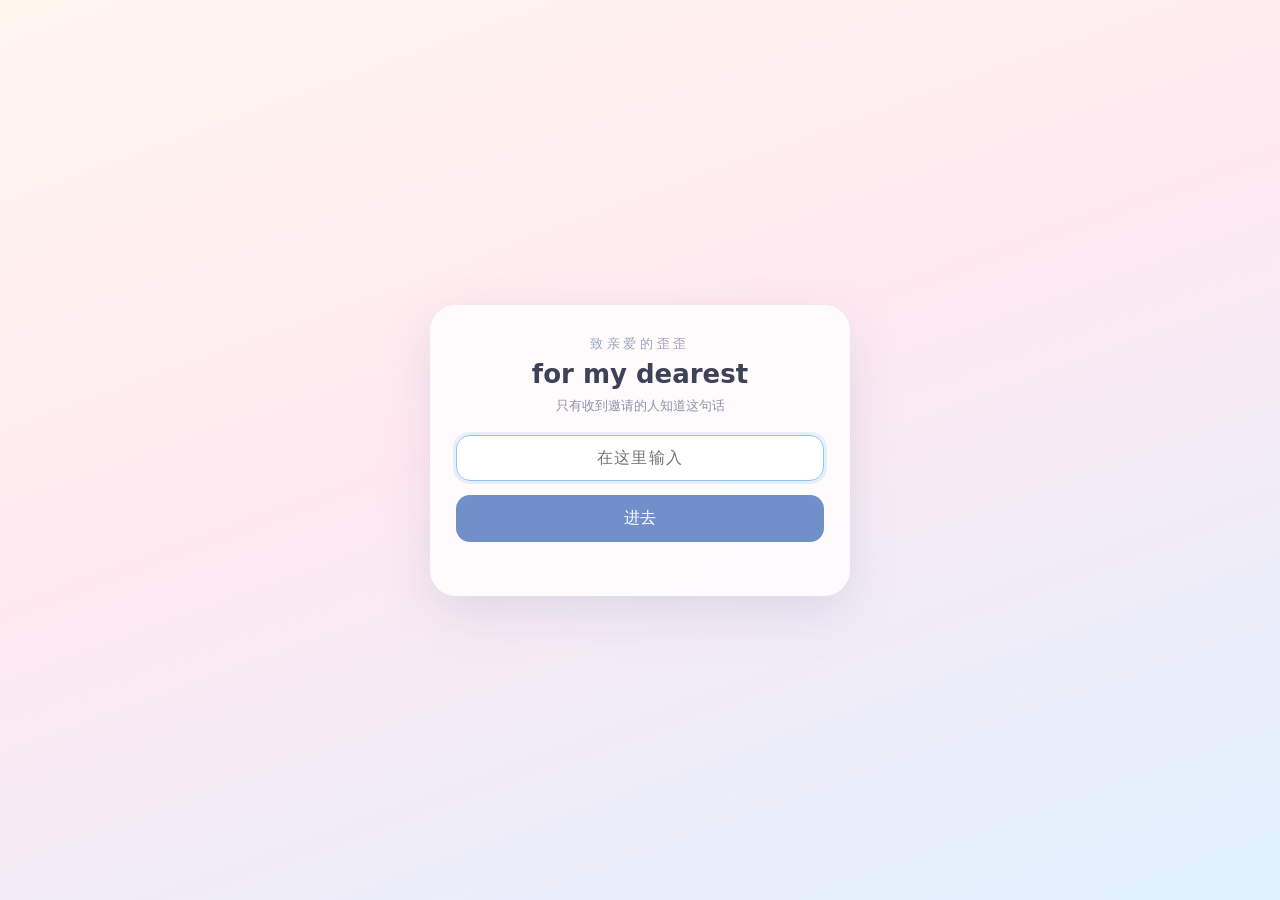
==== index.html @ 67906e44 "deploy 2026-10-29T05:35:43Z" ====
<!doctype html>
<html lang="zh-CN">
  <head>
    <meta charset="UTF-8" />
    <meta http-equiv="Cache-Control" content="no-store, must-revalidate" />
    <meta http-equiv="Pragma" content="no-cache" />
    <meta
      name="viewport"
      content="width=device-width, initial-scale=1.0, maximum-scale=1.0, user-scalable=no, viewport-fit=cover"
    />
    <meta name="theme-color" content="#dff3ff" />
    <link rel="icon" type="image/svg+xml" href="/favicon.svg" />
    <meta name="apple-mobile-web-app-capable" content="yes" />
    <meta name="mobile-web-app-capable" content="yes" />
    <title>歪歪小屋</title>
    <style>
      #boot { white-space: pre-wrap; padding: 24px; text-align: center;
        position: fixed;
        inset: 0;
        display: flex;
        align-items: center;
        justify-content: center;
        font: 15px/1.6 system-ui, -apple-system, "PingFang SC", "Microsoft YaHei", sans-serif;
        color: #7c8b9a;
        letter-spacing: 0.08em;
        background: linear-gradient(180deg, #fdf1f4 0%, #e8f1ff 55%, #cfeaff 100%);
      }
      #boot[data-err] {
        color: #b4544e;
        font-size: 14px;
      }
    </style>
    <script type="module" crossorigin src="/assets/index-fYVzAgXR.js"></script>
    <link rel="stylesheet" crossorigin href="/assets/index-BIug0mBh.css">
  </head>
  <body>
    <div id="root"><div id="boot">正在把云搬过来…</div></div>
  </body>
</html>
---- assets/index-BIug0mBh.css ----
:root{--sky-1: #a9e4ff;--sky-2: #d8f2ff;--sky-3: #ffeef7;--sky-4: #fff8e8;--ink: #4a4258;--ink-soft: #7b7390;--safe-top: env(safe-area-inset-top, 0px);--safe-bottom: env(safe-area-inset-bottom, 0px)}*{box-sizing:border-box}html,body,#root{height:100%;margin:0;padding:0}body{overflow:hidden;overscroll-behavior:none;background:radial-gradient(120% 90% at 50% 8%,var(--sky-4) 0%,var(--sky-3) 26%,var(--sky-2) 58%,var(--sky-1) 100%);color:var(--ink);font-family:system-ui,-apple-system,PingFang SC,Microsoft YaHei,Segoe UI,sans-serif;-webkit-tap-highlight-color:transparent;-webkit-font-smoothing:antialiased}.app{position:relative;width:100%;height:100%;height:100dvh}.scene{position:absolute;inset:0;display:block;touch-action:none}.scene,.scene canvas{cursor:grab}.scene:active,.scene canvas:active{cursor:grabbing}.hud{position:absolute;inset:0;display:flex;flex-direction:column;align-items:center;padding-top:calc(var(--safe-top) + 22px);padding-bottom:calc(var(--safe-bottom) + 20px);pointer-events:none;user-select:none}.hud *{pointer-events:none}.hud__title{margin:0;font-size:clamp(20px,6vw,30px);font-weight:800;letter-spacing:.14em;color:#fff;text-shadow:0 2px 0 rgba(122,168,190,.55),0 8px 22px rgba(120,160,200,.35)}.hud__hint{margin:auto 0 0;padding:7px 16px;border-radius:999px;font-size:clamp(11px,3.2vw,13px);letter-spacing:.08em;color:var(--ink-soft);background:#ffffff9e;border:1px solid rgba(255,255,255,.9);box-shadow:0 6px 18px #8caac82e;backdrop-filter:blur(6px);animation:hint-in 1.2s ease-out .4s both}.hud__hint--gone{opacity:0;transform:translateY(10px);transition:opacity 1.1s ease,transform 1.1s ease}.hud__clock{position:absolute;top:calc(var(--safe-top) + 18px);right:calc(env(safe-area-inset-right,0px) + 18px);margin:0;padding:5px 12px;border-radius:999px;font-size:12px;letter-spacing:.12em;font-variant-numeric:tabular-nums;color:var(--ink-soft);background:#ffffff80;border:1px solid rgba(255,255,255,.8);backdrop-filter:blur(6px);transition:color .7s ease,background .7s ease}.app:after{content:"";position:absolute;inset:0;pointer-events:none;background:radial-gradient(115% 85% at 50% 46%,#fff0 52%,#7e9ec424)}@keyframes hint-in{0%{opacity:0;transform:translateY(8px)}to{opacity:1;transform:translateY(0)}}@media (prefers-reduced-motion: reduce){.hud__hint{animation:none}}.panel{position:absolute;inset:0;display:grid;place-items:center;padding:calc(var(--safe-top) + 16px) 14px calc(var(--safe-bottom) + 16px);z-index:5}.panel__scrim{position:absolute;inset:0;border:0;padding:0;background:#586c8442;backdrop-filter:blur(3px);cursor:pointer;animation:fade-in .25s ease both}.panel__card{position:relative;width:min(560px,100%);max-height:100%;display:flex;flex-direction:column;gap:14px;padding:20px 20px 14px;border-radius:26px;background:linear-gradient(180deg,#fffffff5,#f8fcffed);border:1px solid rgba(255,255,255,.95);box-shadow:0 24px 60px #6080a047,0 2px #ffffffe6 inset;animation:card-in .32s cubic-bezier(.22,.9,.3,1) both;overflow:hidden}.panel__head{display:flex;align-items:flex-start;justify-content:space-between;gap:12px}.panel__eyebrow{margin:0 0 2px;font-size:11px;letter-spacing:.22em;text-transform:uppercase;color:#9fb4c8}.panel__title{margin:0;font-size:22px;letter-spacing:.06em;color:var(--ink)}.panel__close{width:34px;height:34px;flex:0 0 auto;border-radius:50%;border:1px solid rgba(150,176,200,.35);background:#ffffffe6;color:var(--ink-soft);font-size:20px;line-height:1;cursor:pointer;transition:background .18s ease,transform .18s ease}.panel__close:hover{background:#fff;transform:rotate(90deg)}.panel__tabs{display:grid;grid-template-columns:repeat(3,1fr);gap:8px}.tab{display:flex;flex-direction:column;align-items:center;justify-content:center;gap:3px;padding:9px 10px;border-radius:14px;border:1px solid rgba(160,190,214,.3);background:#ffffffb3;color:var(--ink-soft);text-align:left;cursor:pointer;transition:background .18s ease,border-color .18s ease,transform .18s ease}.tab:hover{background:#fff;transform:translateY(-1px)}.tab--on{background:#fff;border-color:#60c4e099;box-shadow:0 6px 16px #70bedc38;color:var(--ink)}.tab__glyph{font-size:15px;color:#74c9e0}.tab__text{display:flex;flex-direction:column;align-items:center;line-height:1.25;white-space:nowrap}.tab__text b{font-size:13px;font-weight:700}.tab__text i{font-style:normal;font-size:10.5px;color:#a7b8c8}.panel__body{min-height:190px;display:grid;place-items:center;padding:6px 2px}.empty{text-align:center;max-width:34ch}.empty__art{display:flex;align-items:center;justify-content:center;gap:6px;height:62px;margin-bottom:10px}.empty__art>span{width:34px;height:26px;border-radius:8px;background:#c4e0f066;border:1px dashed rgba(132,190,216,.75)}.empty__envelope{width:48px!important;height:32px!important;border-radius:6px!important;background:#fff2e2bf!important;border:1px solid rgba(214,186,150,.8)!important}.empty__play{width:46px;height:46px;display:grid;place-items:center;border-radius:50%;background:#c4e8f48c;border:1px solid rgba(128,198,222,.8);color:#79c4dc;font-size:15px;padding-left:3px}.empty h3{margin:0 0 6px;font-size:15px;color:var(--ink)}.empty p{margin:0;font-size:12px;line-height:1.7;color:var(--ink-soft)}.panel__foot{display:flex;justify-content:center;font-size:10.5px;letter-spacing:.08em;color:#aec0cf}@keyframes card-in{0%{opacity:0;transform:translateY(14px) scale(.97)}to{opacity:1;transform:translateY(0) scale(1)}}@keyframes fade-in{0%{opacity:0}to{opacity:1}}@media (prefers-reduced-motion: reduce){.panel__card,.panel__scrim{animation:none}}.sheet{position:fixed;inset:0;z-index:20;display:grid;place-items:center;padding:calc(16px + var(--safe-top)) 14px calc(16px + var(--safe-bottom))}.sheet__scrim{position:absolute;inset:0;border:0;background:#26202e6b;backdrop-filter:blur(3px);cursor:default}.album,.player{position:relative;width:min(620px,100%);max-height:100%;overflow:auto;border-radius:26px;background:#fffdfaf5;box-shadow:0 24px 60px #34263c47;padding:18px 18px 14px;animation:card-in .32s cubic-bezier(.2,.9,.2,1)}.album__head{display:flex;align-items:flex-start;justify-content:space-between;gap:12px;margin-bottom:12px}.album__kicker{margin:0 0 4px;font-size:12px;letter-spacing:.12em;color:#a79aae}.album__title{margin:0;font-size:20px;line-height:1.3;color:#4a4258}.sheet__x{flex:0 0 auto;width:34px;height:34px;border-radius:50%;border:1px solid rgba(90,76,104,.16);background:#fff;color:#6b5f78;font-size:20px;line-height:1;cursor:pointer}.album__stage{position:relative;border-radius:18px;overflow:hidden;background:#f1ece6}.album__photo{display:block;width:100%;aspect-ratio:1 / 1;object-fit:cover}.album__count{position:absolute;right:10px;bottom:10px;padding:3px 9px;border-radius:999px;background:#1e182480;color:#fff;font-size:12px;font-variant-numeric:tabular-nums}.album__strip{display:flex;gap:8px;margin-top:12px;overflow-x:auto;padding-bottom:2px}.album__thumb{flex:0 0 auto;width:62px;height:62px;padding:0;border-radius:12px;overflow:hidden;border:2px solid transparent;background:#efe8e2;cursor:pointer}.album__thumb--on{border-color:#f2a6a6}.album__thumb img{width:100%;height:100%;object-fit:cover;display:block}.album__note{margin:10px 2px 0;font-size:13px;color:#8a7f95}.player__screen{position:relative;display:grid;place-items:center;gap:10px;aspect-ratio:16 / 9;border-radius:18px;background:linear-gradient(160deg,#26303f,#1a2130 60%,#131a26);color:#cfd8e4}.player__play{width:54px;height:54px;display:grid;place-items:center;border-radius:50%;background:#ffffff24;font-size:20px}.player__hint{margin:0;font-size:13px;opacity:.8}.rooms{position:absolute;left:50%;bottom:calc(18px + var(--safe-bottom));transform:translate(-50%);display:flex;gap:8px;z-index:8}.rooms button{border:1px solid rgba(90,76,104,.14);background:#ffffffd1;color:#5b5168;border-radius:999px;padding:8px 16px;font-size:13px;cursor:pointer;backdrop-filter:blur(6px)}.rooms button[data-on=true]{background:#4a4258;color:#fff;border-color:transparent}.back{position:absolute;top:calc(14px + var(--safe-top));left:14px;z-index:9;border:1px solid rgba(90,76,104,.14);background:#ffffffd9;color:#5b5168;border-radius:999px;padding:7px 14px;font-size:13px;cursor:pointer;backdrop-filter:blur(6px)}.spot__todo{display:grid;place-items:center;aspect-ratio:16 / 9;border-radius:18px;border:1px dashed rgba(120,104,132,.28);background:linear-gradient(160deg,#fbf7f2,#f3ece3)}.spot__badge{font-size:13px;letter-spacing:.16em;color:#a294a8}.shaker{display:flex;flex-direction:column;gap:14px;padding:22px 20px 18px}.shaker__kicker{margin:0 0 4px;font-size:12px;letter-spacing:.08em;color:var(--ink-soft)}.shaker__title{margin:0;font-size:22px}.shaker__body{display:flex;flex-direction:column;align-items:center;gap:14px;padding:6px 0 4px;touch-action:none}.shaker__tin{position:relative;width:74px;height:108px;transition:transform 60ms linear}.shaker__tin .shaker__lid,.shaker__tin .shaker__base{position:absolute;left:0;right:0;border-radius:8px;background:linear-gradient(120deg,#e6ebf0,#b9c3cc 42%,#dfe6ec 68%,#a9b4bd);box-shadow:inset 0 2px 6px #fffc,0 6px 14px #3c506429}.shaker__tin .shaker__lid{top:0;height:46px;border-radius:10px 10px 6px 6px}.shaker__tin .shaker__base{bottom:0;height:56px;border-radius:6px 6px 12px 12px}.shaker__meter{width:100%;height:8px;border-radius:99px;background:#788ca529;overflow:hidden}.shaker__meter>i{display:block;height:100%;border-radius:99px;background:var(--accent);transition:width 80ms linear}.shaker__hint{margin:0;font-size:12.5px;color:var(--ink-soft);text-align:center}.shaker__result{display:flex;flex-direction:column;gap:12px;align-items:center}.shaker__photo{width:100%;max-height:46vh;object-fit:cover;border-radius:16px;box-shadow:0 10px 24px #465a732e}.shaker__actions{display:flex;gap:10px}.cook{display:flex;flex-direction:column;gap:12px;padding:18px 16px 16px}.cook__body{display:flex;flex-direction:column;align-items:center;gap:14px;padding:10px 0 4px;touch-action:none}.cook__pan{position:relative;width:132px;height:62px;border-radius:50%/46%;background:linear-gradient(150deg,#cfd7de,#93a0aa 45%,#b9c3cb);box-shadow:inset 0 -4px 10px #3c506440,0 10px 18px #465a732e;transition:transform 70ms linear}.cook__pan:after{content:"";position:absolute;right:-54px;top:22px;width:58px;height:9px;border-radius:6px;background:linear-gradient(90deg,#8b96a0,#6d7882)}.cook__food{position:absolute;left:26px;top:16px;width:80px;height:30px;border-radius:50%;background:radial-gradient(circle at 40% 40%,#ffd083,#e79a3c 60%,#c97b26);filter:blur(.3px)}.cook__result{display:flex;flex-direction:column;gap:12px;align-items:center}.cook__photo{width:100%;max-height:52vh;object-fit:cover;border-radius:16px;box-shadow:0 10px 24px #465a732e}.gate{position:fixed;inset:0;display:grid;place-items:center;padding:24px;background:linear-gradient(160deg,#fff6ee,#ffe9f1 45%,#dff1ff);z-index:40}.gate__card{width:min(420px,100%);padding:30px 26px 22px;border-radius:26px;background:#ffffffc7;backdrop-filter:blur(18px) saturate(1.1);box-shadow:0 18px 50px #7882aa2e;text-align:center;transition:transform .18s ease}.gate__card--bad{animation:gate-shake .42s ease}@keyframes gate-shake{0%,to{transform:translate(0)}25%{transform:translate(-7px)}50%{transform:translate(6px)}75%{transform:translate(-3px)}}.gate__kicker{margin:0 0 6px;font-size:13px;letter-spacing:.28em;color:#9aa3bb}.gate__title{margin:0 0 8px;font-size:26px;font-weight:600;color:#3d4256}.gate__hint{margin:0 0 20px;font-size:13px;color:#8b93a9}.gate__input{width:100%;box-sizing:border-box;padding:13px 16px;border:1px solid rgba(140,150,180,.28);border-radius:14px;background:#ffffffe6;font-size:16px;color:#3d4256;text-align:center;letter-spacing:.08em;outline:none}.gate__input:focus{border-color:#8fc4f2;box-shadow:0 0 0 3px #8fc4f238}.gate__btn{width:100%;margin-top:14px;padding:13px 16px;border:none;border-radius:14px;background:#7190c9;color:#fff;font-size:16px;cursor:pointer}.gate__btn:active{transform:translateY(1px)}.gate__foot{margin:14px 0 0;min-height:18px;font-size:13px;color:#d2768c}.doors{position:fixed;top:62px;left:50%;transform:translate(-50%);display:flex;gap:8px;z-index:20}.doors button{border:none;border-radius:999px;padding:9px 15px;font-size:13px;color:#3c4a5a;background:#ffffffdb;backdrop-filter:blur(10px);box-shadow:0 6px 18px #5a6e822e;cursor:pointer}.doors button:active{transform:scale(.97)}
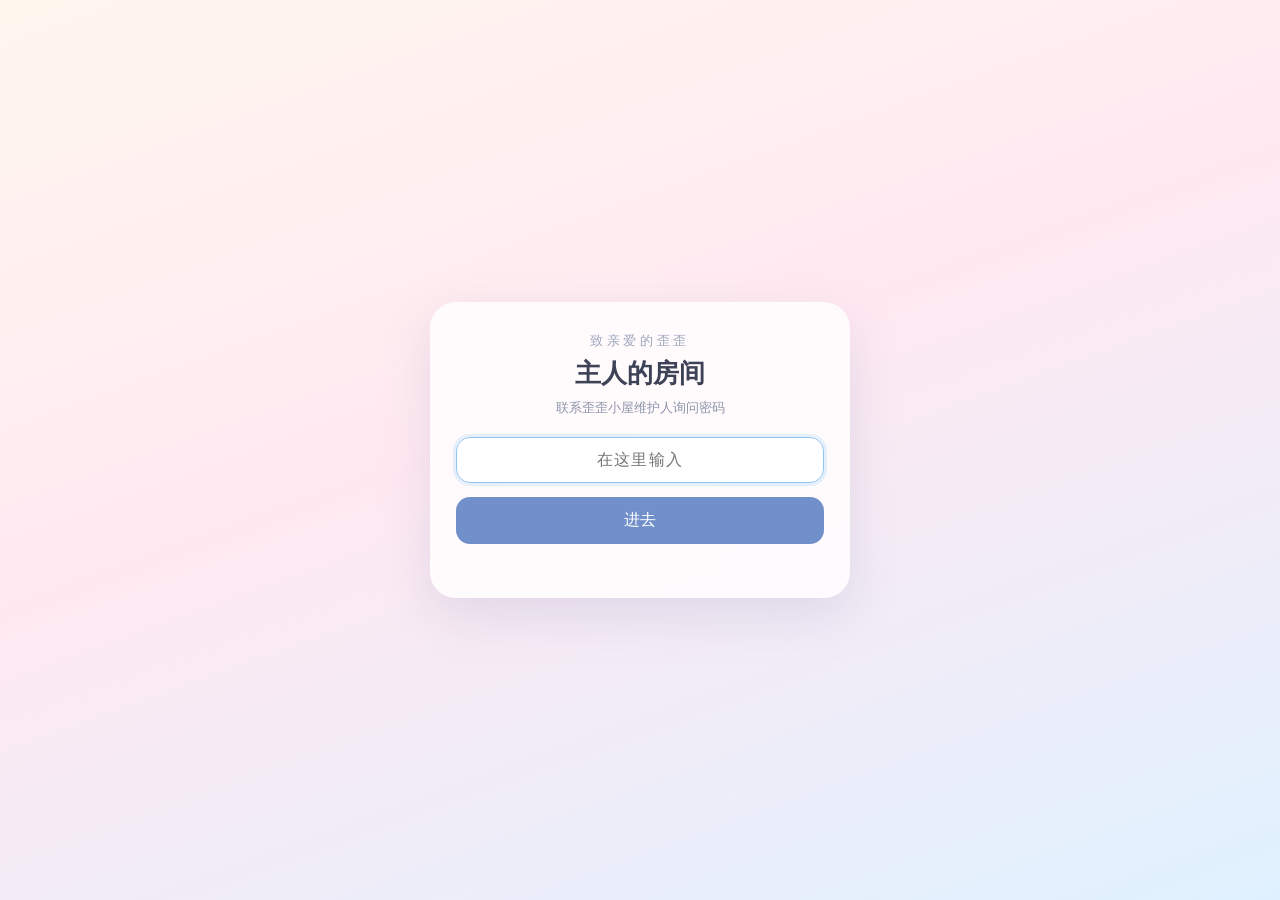
==== commit 558279bc: "deploy 2026-11-14T08:28:49Z" ====
--- a/index.html
+++ b/index.html
@@ -30,8 +30,8 @@
         font-size: 14px;
       }
     </style>
-    <script type="module" crossorigin src="/assets/index-fYVzAgXR.js"></script>
-    <link rel="stylesheet" crossorigin href="/assets/index-BIug0mBh.css">
+    <script type="module" crossorigin src="/assets/index-Bp_ZatbH.js"></script>
+    <link rel="stylesheet" crossorigin href="/assets/index-CdqjSqTq.css">
   </head>
   <body>
     <div id="root"><div id="boot">正在把云搬过来…</div></div>
--- a/assets/index-CdqjSqTq.css
+++ b/assets/index-CdqjSqTq.css
@@ -0,0 +1 @@
+:root{--sky-1: #a9e4ff;--sky-2: #d8f2ff;--sky-3: #ffeef7;--sky-4: #fff8e8;--ink: #4a4258;--ink-soft: #7b7390;--safe-top: env(safe-area-inset-top, 0px);--safe-bottom: env(safe-area-inset-bottom, 0px)}*{box-sizing:border-box}html,body,#root{height:100%;margin:0;padding:0}body{overflow:hidden;overscroll-behavior:none;background:radial-gradient(120% 90% at 50% 8%,var(--sky-4) 0%,var(--sky-3) 26%,var(--sky-2) 58%,var(--sky-1) 100%);color:var(--ink);font-family:system-ui,-apple-system,PingFang SC,Microsoft YaHei,Segoe UI,sans-serif;-webkit-tap-highlight-color:transparent;-webkit-font-smoothing:antialiased}.app{position:relative;width:100%;height:100%;height:100dvh}.scene{position:absolute;inset:0;display:block;touch-action:none}.scene,.scene canvas{cursor:grab}.scene:active,.scene canvas:active{cursor:grabbing}.hud{position:absolute;inset:0;display:flex;flex-direction:column;align-items:center;padding-top:calc(var(--safe-top) + 22px);padding-bottom:calc(var(--safe-bottom) + 20px);pointer-events:none;user-select:none}.hud *{pointer-events:none}.hud__title{margin:0;font-size:clamp(20px,6vw,30px);font-weight:800;letter-spacing:.14em;color:#fff;text-shadow:0 2px 0 rgba(122,168,190,.55),0 8px 22px rgba(120,160,200,.35)}.hud__hint{margin:auto 0 0;padding:7px 16px;border-radius:999px;font-size:clamp(11px,3.2vw,13px);letter-spacing:.08em;color:var(--ink-soft);background:#ffffff9e;border:1px solid rgba(255,255,255,.9);box-shadow:0 6px 18px #8caac82e;backdrop-filter:blur(6px);animation:hint-in 1.2s ease-out .4s both}.hud__hint--gone{opacity:0;transform:translateY(10px);transition:opacity 1.1s ease,transform 1.1s ease}.hud__clock{position:absolute;top:calc(var(--safe-top) + 18px);right:calc(env(safe-area-inset-right,0px) + 18px);margin:0;padding:5px 12px;border-radius:999px;font-size:12px;letter-spacing:.12em;font-variant-numeric:tabular-nums;color:var(--ink-soft);background:#ffffff80;border:1px solid rgba(255,255,255,.8);backdrop-filter:blur(6px);transition:color .7s ease,background .7s ease}.app:after{content:"";position:absolute;inset:0;pointer-events:none;background:radial-gradient(115% 85% at 50% 46%,#fff0 52%,#7e9ec424)}@keyframes hint-in{0%{opacity:0;transform:translateY(8px)}to{opacity:1;transform:translateY(0)}}@media (prefers-reduced-motion: reduce){.hud__hint{animation:none}}.panel{position:absolute;inset:0;display:grid;place-items:center;padding:calc(var(--safe-top) + 16px) 14px calc(var(--safe-bottom) + 16px);z-index:5}.panel__scrim{position:absolute;inset:0;border:0;padding:0;background:#586c8442;backdrop-filter:blur(3px);cursor:pointer;animation:fade-in .25s ease both}.panel__card{position:relative;width:min(560px,100%);max-height:100%;display:flex;flex-direction:column;gap:14px;padding:20px 20px 14px;border-radius:26px;background:linear-gradient(180deg,#fffffff5,#f8fcffed);border:1px solid rgba(255,255,255,.95);box-shadow:0 24px 60px #6080a047,0 2px #ffffffe6 inset;animation:card-in .32s cubic-bezier(.22,.9,.3,1) both;overflow:hidden}.panel__head{display:flex;align-items:flex-start;justify-content:space-between;gap:12px}.panel__eyebrow{margin:0 0 2px;font-size:11px;letter-spacing:.22em;text-transform:uppercase;color:#9fb4c8}.panel__title{margin:0;font-size:22px;letter-spacing:.06em;color:var(--ink)}.panel__close{width:34px;height:34px;flex:0 0 auto;border-radius:50%;border:1px solid rgba(150,176,200,.35);background:#ffffffe6;color:var(--ink-soft);font-size:20px;line-height:1;cursor:pointer;transition:background .18s ease,transform .18s ease}.panel__close:hover{background:#fff;transform:rotate(90deg)}.panel__tabs{display:grid;grid-template-columns:repeat(3,1fr);gap:8px}.tab{display:flex;flex-direction:column;align-items:center;justify-content:center;gap:3px;padding:9px 10px;border-radius:14px;border:1px solid rgba(160,190,214,.3);background:#ffffffb3;color:var(--ink-soft);text-align:left;cursor:pointer;transition:background .18s ease,border-color .18s ease,transform .18s ease}.tab:hover{background:#fff;transform:translateY(-1px)}.tab--on{background:#fff;border-color:#60c4e099;box-shadow:0 6px 16px #70bedc38;color:var(--ink)}.tab__glyph{font-size:15px;color:#74c9e0}.tab__text{display:flex;flex-direction:column;align-items:center;line-height:1.25;white-space:nowrap}.tab__text b{font-size:13px;font-weight:700}.tab__text i{font-style:normal;font-size:10.5px;color:#a7b8c8}.panel__body{min-height:190px;display:grid;place-items:center;padding:6px 2px}.empty{text-align:center;max-width:34ch}.empty__art{display:flex;align-items:center;justify-content:center;gap:6px;height:62px;margin-bottom:10px}.empty__art>span{width:34px;height:26px;border-radius:8px;background:#c4e0f066;border:1px dashed rgba(132,190,216,.75)}.empty__envelope{width:48px!important;height:32px!important;border-radius:6px!important;background:#fff2e2bf!important;border:1px solid rgba(214,186,150,.8)!important}.empty__play{width:46px;height:46px;display:grid;place-items:center;border-radius:50%;background:#c4e8f48c;border:1px solid rgba(128,198,222,.8);color:#79c4dc;font-size:15px;padding-left:3px}.empty h3{margin:0 0 6px;font-size:15px;color:var(--ink)}.empty p{margin:0;font-size:12px;line-height:1.7;color:var(--ink-soft)}.panel__foot{display:flex;justify-content:center;font-size:10.5px;letter-spacing:.08em;color:#aec0cf}@keyframes card-in{0%{opacity:0;transform:translateY(14px) scale(.97)}to{opacity:1;transform:translateY(0) scale(1)}}@keyframes fade-in{0%{opacity:0}to{opacity:1}}@media (prefers-reduced-motion: reduce){.panel__card,.panel__scrim{animation:none}}.sheet{position:fixed;inset:0;z-index:20;display:grid;place-items:center;padding:calc(16px + var(--safe-top)) 14px calc(16px + var(--safe-bottom))}.sheet__scrim{position:absolute;inset:0;border:0;background:#26202e6b;backdrop-filter:blur(3px);cursor:default}.album,.player{position:relative;width:min(620px,100%);max-height:100%;overflow:auto;border-radius:26px;background:#fffdfaf5;box-shadow:0 24px 60px #34263c47;padding:18px 18px 14px;animation:card-in .32s cubic-bezier(.2,.9,.2,1)}.album__head{display:flex;align-items:flex-start;justify-content:space-between;gap:12px;margin-bottom:12px}.album__kicker{margin:0 0 4px;font-size:12px;letter-spacing:.12em;color:#a79aae}.album__title{margin:0;font-size:20px;line-height:1.3;color:#4a4258}.sheet__x{flex:0 0 auto;width:34px;height:34px;border-radius:50%;border:1px solid rgba(90,76,104,.16);background:#fff;color:#6b5f78;font-size:20px;line-height:1;cursor:pointer}.album__stage{position:relative;border-radius:18px;overflow:hidden;background:#f1ece6}.album__photo{display:block;width:100%;aspect-ratio:1 / 1;object-fit:cover}.album__count{position:absolute;right:10px;bottom:10px;padding:3px 9px;border-radius:999px;background:#1e182480;color:#fff;font-size:12px;font-variant-numeric:tabular-nums}.album__strip{display:flex;gap:8px;margin-top:12px;overflow-x:auto;padding-bottom:2px}.album__thumb{flex:0 0 auto;width:62px;height:62px;padding:0;border-radius:12px;overflow:hidden;border:2px solid transparent;background:#efe8e2;cursor:pointer}.album__thumb--on{border-color:#f2a6a6}.album__thumb img{width:100%;height:100%;object-fit:cover;display:block}.album__note{margin:10px 2px 0;font-size:13px;color:#8a7f95}.player__screen{position:relative;display:grid;place-items:center;gap:10px;aspect-ratio:16 / 9;border-radius:18px;background:linear-gradient(160deg,#26303f,#1a2130 60%,#131a26);color:#cfd8e4}.player__play{width:54px;height:54px;display:grid;place-items:center;border-radius:50%;background:#ffffff24;font-size:20px}.player__hint{margin:0;font-size:13px;opacity:.8}.rooms{position:absolute;left:50%;bottom:calc(12px + var(--safe-bottom));transform:translate(-50%);display:flex;flex-wrap:wrap;justify-content:center;gap:6px;width:min(560px,calc(100vw - 20px));z-index:8;pointer-events:auto}.rooms button{border:1px solid rgba(90,76,104,.14);background:#ffffffd1;color:#5b5168;border-radius:999px;padding:6px 12px;font-size:12px;line-height:1.25;cursor:pointer;backdrop-filter:blur(6px);min-height:30px;white-space:nowrap}.rooms button[data-on=true]{background:#4a4258;color:#fff;border-color:transparent}.back{position:absolute;top:calc(14px + var(--safe-top));left:14px;z-index:9;border:1px solid rgba(90,76,104,.14);background:#ffffffd9;color:#5b5168;border-radius:999px;padding:7px 14px;font-size:13px;cursor:pointer;backdrop-filter:blur(6px)}.spot__todo{display:grid;place-items:center;aspect-ratio:16 / 9;border-radius:18px;border:1px dashed rgba(120,104,132,.28);background:linear-gradient(160deg,#fbf7f2,#f3ece3)}.spot__badge{font-size:13px;letter-spacing:.16em;color:#a294a8}.shaker{display:flex;flex-direction:column;gap:14px;padding:22px 20px 18px}.shaker__kicker{margin:0 0 4px;font-size:12px;letter-spacing:.08em;color:var(--ink-soft)}.shaker__title{margin:0;font-size:22px}.shaker__body{display:flex;flex-direction:column;align-items:center;gap:14px;padding:6px 0 4px;touch-action:none}.shaker__tin{position:relative;width:74px;height:108px;transition:transform 60ms linear}.shaker__tin .shaker__lid,.shaker__tin .shaker__base{position:absolute;left:0;right:0;border-radius:8px;background:linear-gradient(120deg,#e6ebf0,#b9c3cc 42%,#dfe6ec 68%,#a9b4bd);box-shadow:inset 0 2px 6px #fffc,0 6px 14px #3c506429}.shaker__tin .shaker__lid{top:0;height:46px;border-radius:10px 10px 6px 6px}.shaker__tin .shaker__base{bottom:0;height:56px;border-radius:6px 6px 12px 12px}.shaker__meter{width:100%;height:8px;border-radius:99px;background:#788ca529;overflow:hidden}.shaker__meter>i{display:block;height:100%;border-radius:99px;background:var(--accent);transition:width 80ms linear}.shaker__hint{margin:0;font-size:12.5px;color:var(--ink-soft);text-align:center}.shaker__result{display:flex;flex-direction:column;gap:12px;align-items:center}.shaker__photo{width:100%;max-height:46vh;object-fit:cover;border-radius:16px;box-shadow:0 10px 24px #465a732e}.shaker__actions{display:flex;gap:10px}.cook{display:flex;flex-direction:column;gap:12px;padding:18px 16px 16px}.cook__body{display:flex;flex-direction:column;align-items:center;gap:14px;padding:10px 0 4px;touch-action:none}.cook__pan{position:relative;width:132px;height:62px;border-radius:50%/46%;background:linear-gradient(150deg,#cfd7de,#93a0aa 45%,#b9c3cb);box-shadow:inset 0 -4px 10px #3c506440,0 10px 18px #465a732e;transition:transform 70ms linear}.cook__pan:after{content:"";position:absolute;right:-54px;top:22px;width:58px;height:9px;border-radius:6px;background:linear-gradient(90deg,#8b96a0,#6d7882)}.cook__food{position:absolute;left:26px;top:16px;width:80px;height:30px;border-radius:50%;background:radial-gradient(circle at 40% 40%,#ffd083,#e79a3c 60%,#c97b26);filter:blur(.3px)}.cook__result{display:flex;flex-direction:column;gap:12px;align-items:center}.cook__photo{width:100%;max-height:52vh;object-fit:cover;border-radius:16px;box-shadow:0 10px 24px #465a732e}.gate{position:fixed;inset:0;display:grid;place-items:center;padding:24px;background:linear-gradient(160deg,#fff6ee,#ffe9f1 45%,#dff1ff);z-index:40}.gate__card{width:min(420px,100%);padding:30px 26px 22px;border-radius:26px;background:#ffffffc7;backdrop-filter:blur(18px) saturate(1.1);box-shadow:0 18px 50px #7882aa2e;text-align:center;transition:transform .18s ease}.gate__card--bad{animation:gate-shake .42s ease}@keyframes gate-shake{0%,to{transform:translate(0)}25%{transform:translate(-7px)}50%{transform:translate(6px)}75%{transform:translate(-3px)}}.gate__kicker{margin:0 0 6px;font-size:13px;letter-spacing:.28em;color:#9aa3bb}.gate__title{margin:0 0 8px;font-size:26px;font-weight:600;color:#3d4256}.gate__hint{margin:0 0 20px;font-size:13px;color:#8b93a9}.gate__input{width:100%;box-sizing:border-box;padding:13px 16px;border:1px solid rgba(140,150,180,.28);border-radius:14px;background:#ffffffe6;font-size:16px;color:#3d4256;text-align:center;letter-spacing:.08em;outline:none}.gate__input:focus{border-color:#8fc4f2;box-shadow:0 0 0 3px #8fc4f238}.gate__btn{width:100%;margin-top:14px;padding:13px 16px;border:none;border-radius:14px;background:#7190c9;color:#fff;font-size:16px;cursor:pointer}.gate__btn:active{transform:translateY(1px)}.gate__foot{margin:14px 0 0;min-height:18px;font-size:13px;color:#d2768c}.doors{position:fixed;top:62px;left:50%;transform:translate(-50%);display:flex;gap:8px;z-index:20}.doors button{border:none;border-radius:999px;padding:9px 15px;font-size:13px;color:#3c4a5a;background:#ffffffdb;backdrop-filter:blur(10px);box-shadow:0 6px 18px #5a6e822e;cursor:pointer}.doors button:active{transform:scale(.97)}
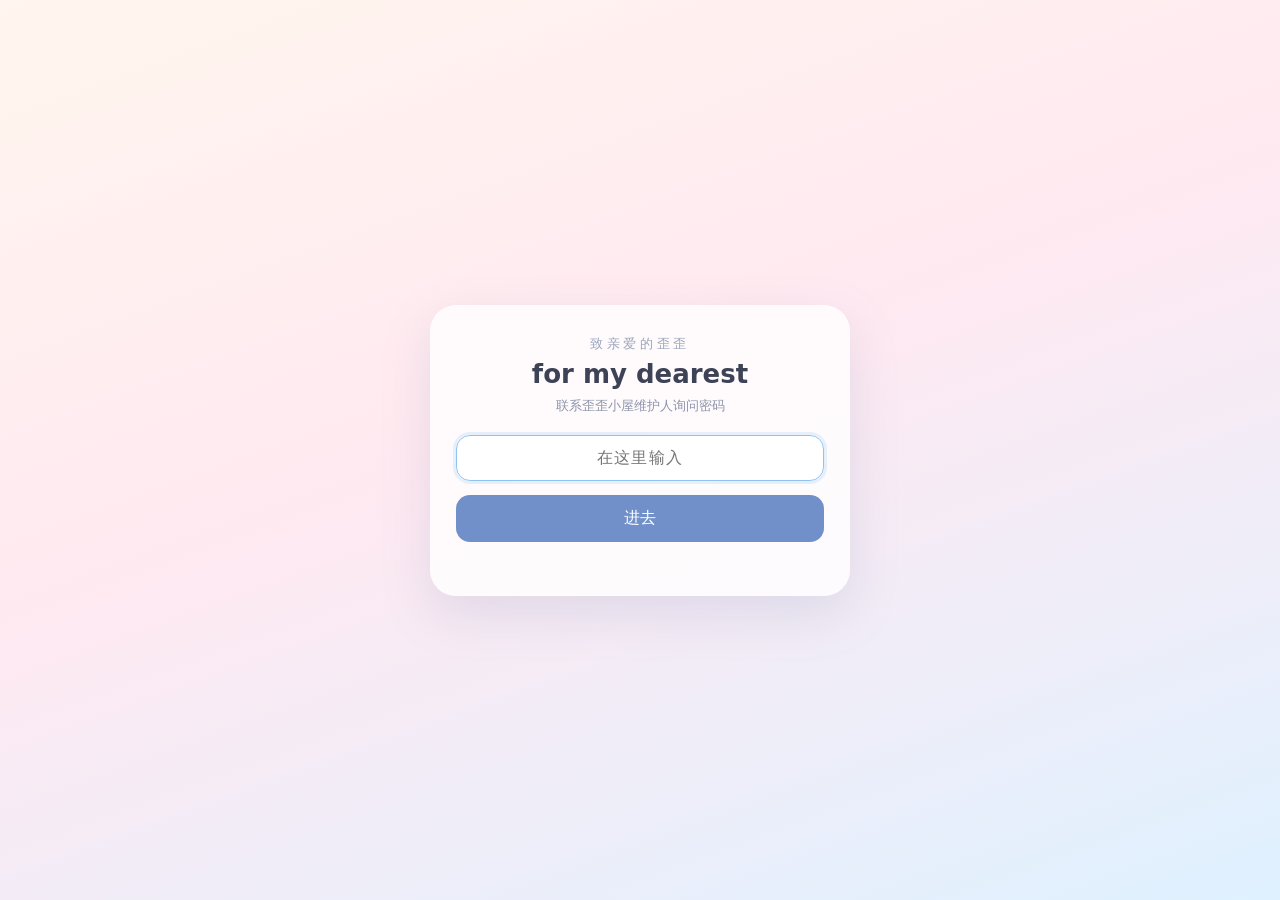
==== commit 638944f0: "deploy 2026-11-14T08:57:00.199Z" ====
--- a/index.html
+++ b/index.html
@@ -30,7 +30,7 @@
         font-size: 14px;
       }
     </style>
-    <script type="module" crossorigin src="/assets/index-Bp_ZatbH.js"></script>
+    <script type="module" crossorigin src="/assets/index-DeqgbWd-.js"></script>
     <link rel="stylesheet" crossorigin href="/assets/index-CdqjSqTq.css">
   </head>
   <body>
